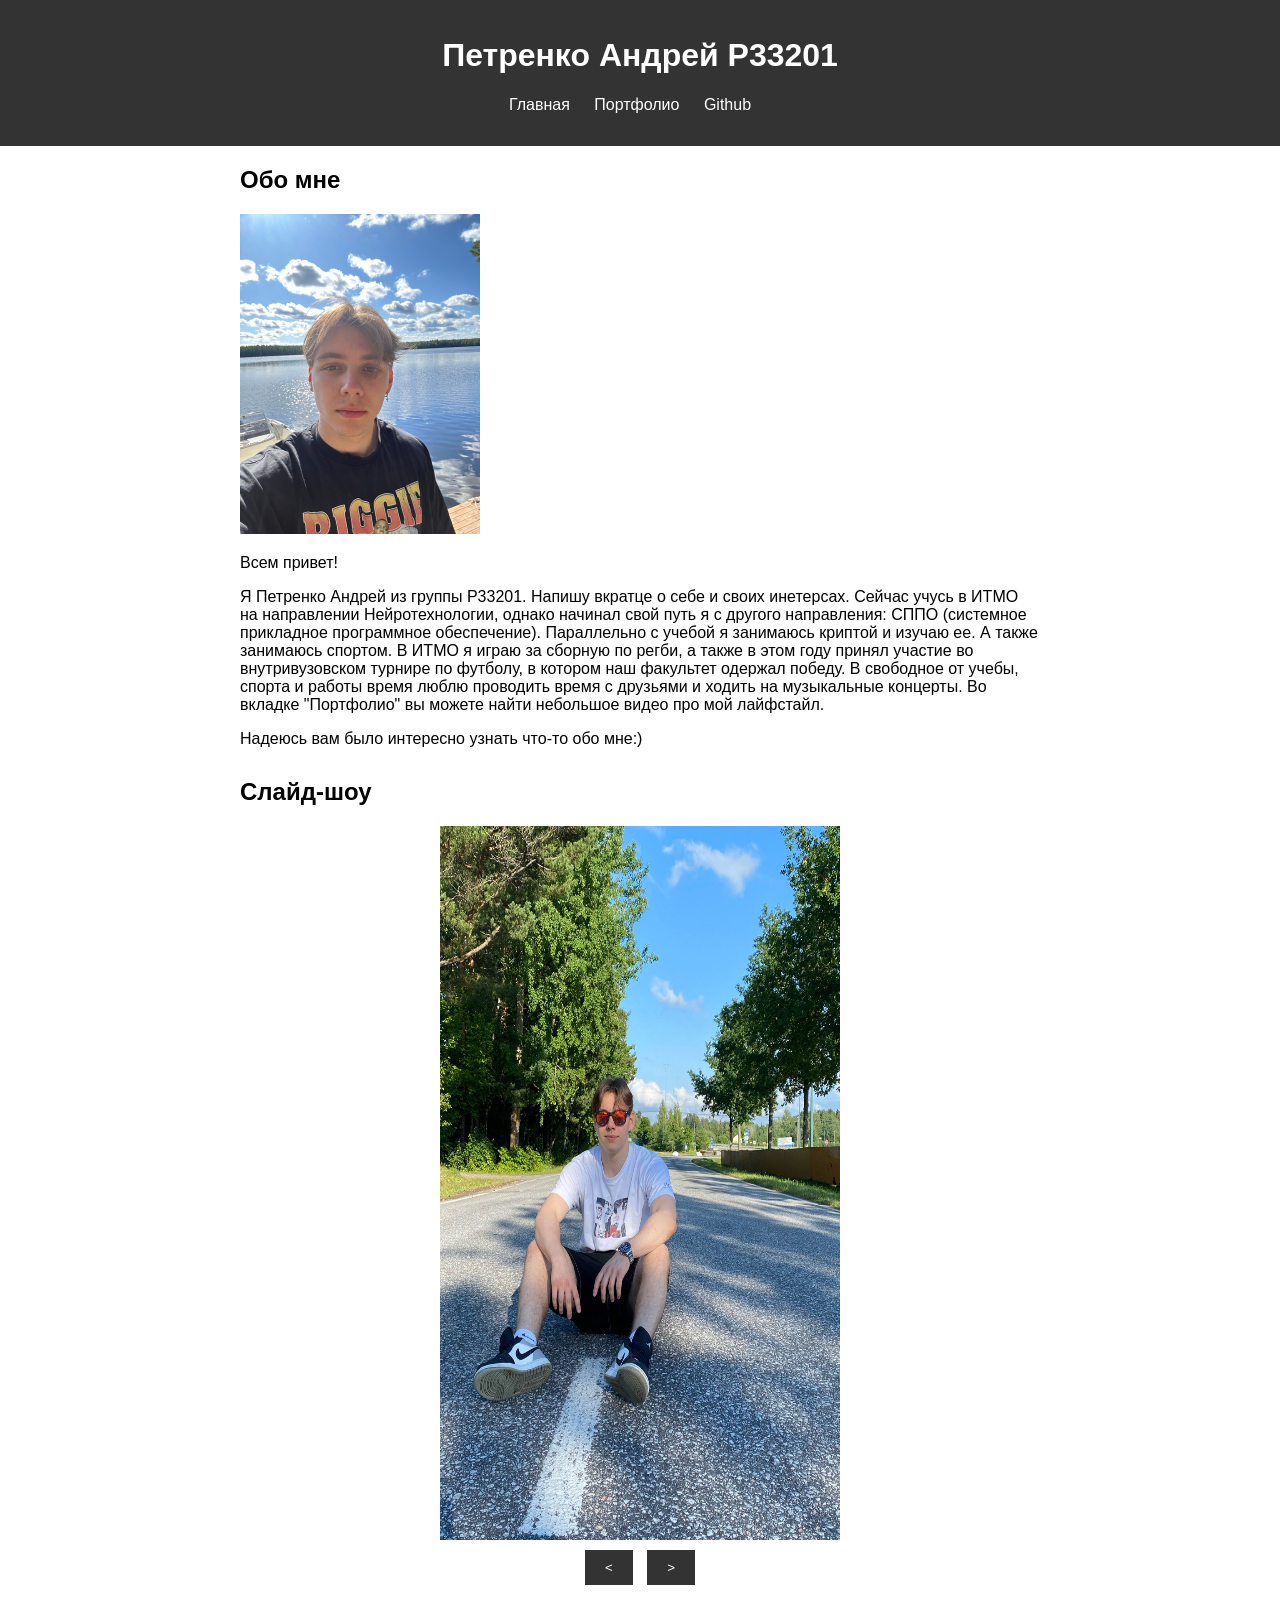
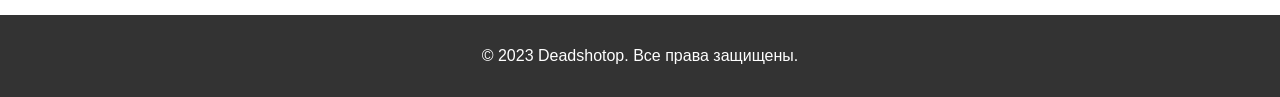
==== main.html @ 840f72a2 "Update and rename index.html to main.html" ====
<!DOCTYPE html>
<html lang="en">
<head>
    <meta charset="UTF-8">
    <meta name="viewport" content="width=device-width, initial-scale=1.0">
    <link rel="stylesheet" href="style.css">
    <title>Петренко Андрей - Визитка</title>
</head>
<body>

    <header>
        <h1>Петренко Андрей P33201</h1>
        <nav>
            <ul>
                <li><a href="#">Главная</a></li>
                <li><a href="/portfolio.html">Портфолио</a></li>
                <li><a href="https://github.com/Deadshotop">Github</a></li>
            </ul>
        </nav>
    </header>

    <main>
        <section id="about">
            <h2>Обо мне</h2>
            <img class="profile-image" src="img/profile.jpg">
            <p>Всем привет!</p>
            <p>Я Петренко Андрей из группы P33201. 
                Напишу вкратце о себе и своих инетерсах. Сейчас учусь в ИТМО на направлении Нейротехнологии, однако начинал свой путь я с другого направления: СППО (системное прикладное программное обеспечение). 
                Параллельно с учебой я занимаюсь криптой и изучаю ее. А также занимаюсь спортом. В ИТМО я играю за сборную по регби, а также в этом году принял участие во внутривузовском турнире по футболу, в котором наш факультет одержал победу.
                В свободное от учебы, спорта и работы время люблю проводить время с друзьями и ходить на музыкальные концерты. Во вкладке "Портфолио" вы можете найти небольшое видео про мой лайфстайл. 
            </p>
            <p>Надеюсь вам было интересно узнать что-то обо мне:)</p>
        </section>

        <section id="portfolio">
            <h2>Слайд-шоу</h2>
            <div class="slider-container">
                <div class="slider">
                    <img src="img/image1.jpg">
                    <img src="img/image2.jpg">
                    <img src="img/image3.jpg">
                    <img src="img/image4.jpg">
                    <img src="img/image5.jpg">
                </div>
            </div>
            <div class="slider-controls">
                <button onclick="prevSlide()"><</button>
                <button onclick="nextSlide()">></button>
            </div>
        </section>
    </main>

    <footer>
        <p>&copy; 2023 Deadshotop. Все права защищены.</p>
    </footer>

    <script src="script.js"></script>
</body>
</html>
---- style.css ----
body {
    font-family: 'Arial', sans-serif;
    margin: 0;
    padding: 0;
}

header {
    background-color: #333;
    color: #fff;
    text-align: center;
    padding: 1em 0;
}

nav ul {
    list-style: none;
    padding: 0;
}

nav li {
    display: inline;
    margin-right: 20px;
}

nav a {
    color: #fff;
    text-decoration: none;
}

main {
    max-width: 800px;
    margin: 20px auto;
}

section {
    margin-bottom: 30px;
}

.slider-container {
    position: relative;
    overflow: hidden;
    margin: 20px 0;
    max-width: 400px;
    margin: 0 auto;
}

.slider {
    display: flex;
    transition: transform 0.7s ease-in-out;
}

.slider img {
    width: 100%;
    height: auto;
}

.slider-controls {
    margin-top: 10px;
    text-align: center;
}

.slider-controls button {
    background-color: #333;
    color: #fff;
    border: none;
    padding: 10px 20px;
    margin: 0 5px;
    cursor: pointer;
}

.slider-controls button:hover {
    background-color: #555;
}

img.profile-image {
    max-width: 30%;
    height: auto;
}

video {
    max-width: 50%;
    margin: 0 auto;
}

footer {
    background-color: #333;
    color: #fff;
    text-align: center;
    padding: 1em 0;
}
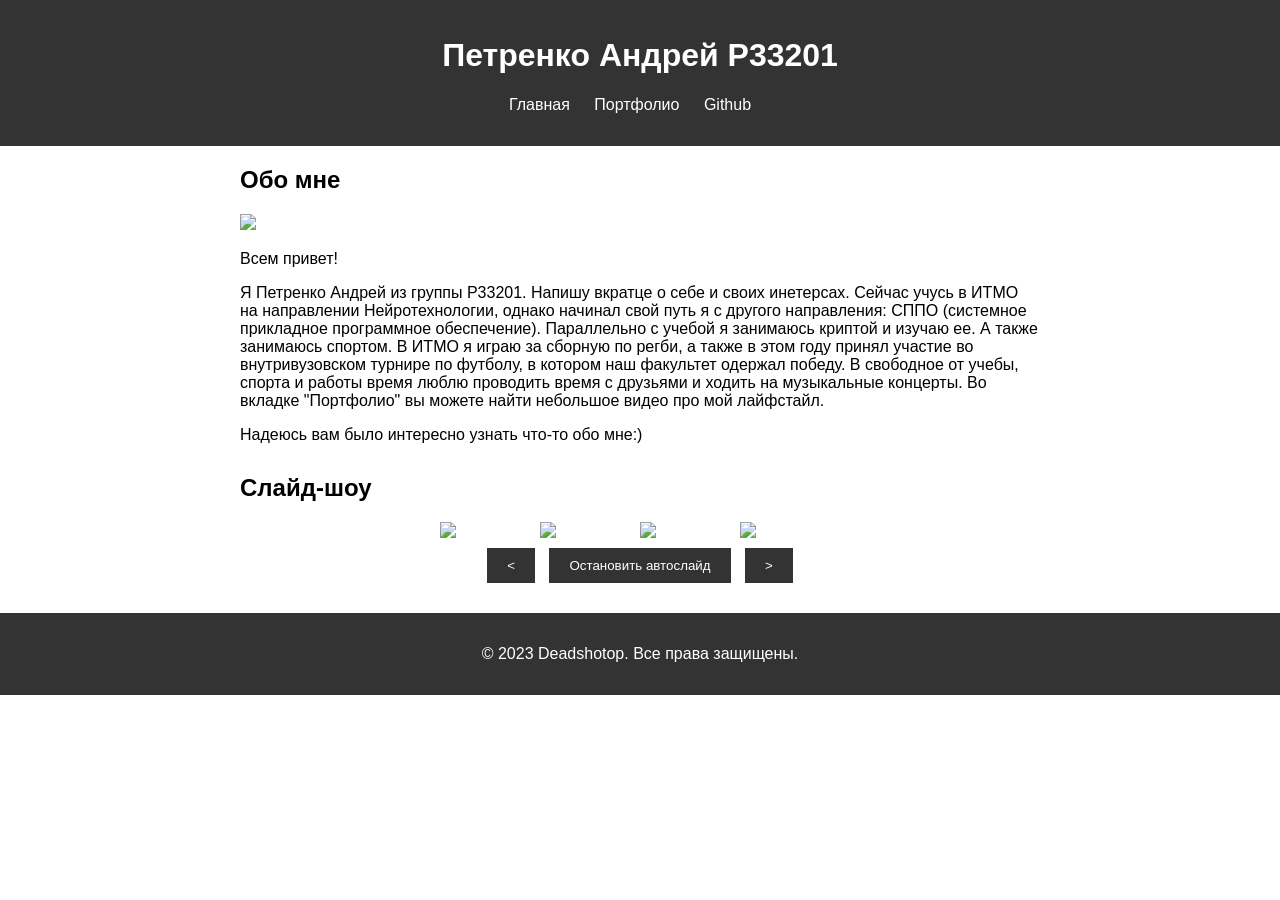
==== commit f1faf533: "Update main.html" ====
--- a/main.html
+++ b/main.html
@@ -36,16 +36,16 @@
             <h2>Слайд-шоу</h2>
             <div class="slider-container">
                 <div class="slider">
-                    <img src="img/image1.jpg">
-                    <img src="img/image2.jpg">
-                    <img src="img/image3.jpg">
-                    <img src="img/image4.jpg">
-                    <img src="img/image5.jpg">
+                    <img src="img/photo1.jpg">
+                    <img src="img/photo2.jpg">
+                    <img src="img/photo3.jpg">
+                    <img src="img/photo4.jpg">
                 </div>
             </div>
             <div class="slider-controls">
-                <button onclick="prevSlide()"><</button>
-                <button onclick="nextSlide()">></button>
+                <button onclick="sliderModule.prevSlide()"><</button>
+                <button id="workAutoSlide" onclick="sliderModule.workAutoSlide()">Остановить автослайд</button>
+                <button onclick="sliderModule.nextSlide()">></button>
             </div>
         </section>
     </main>
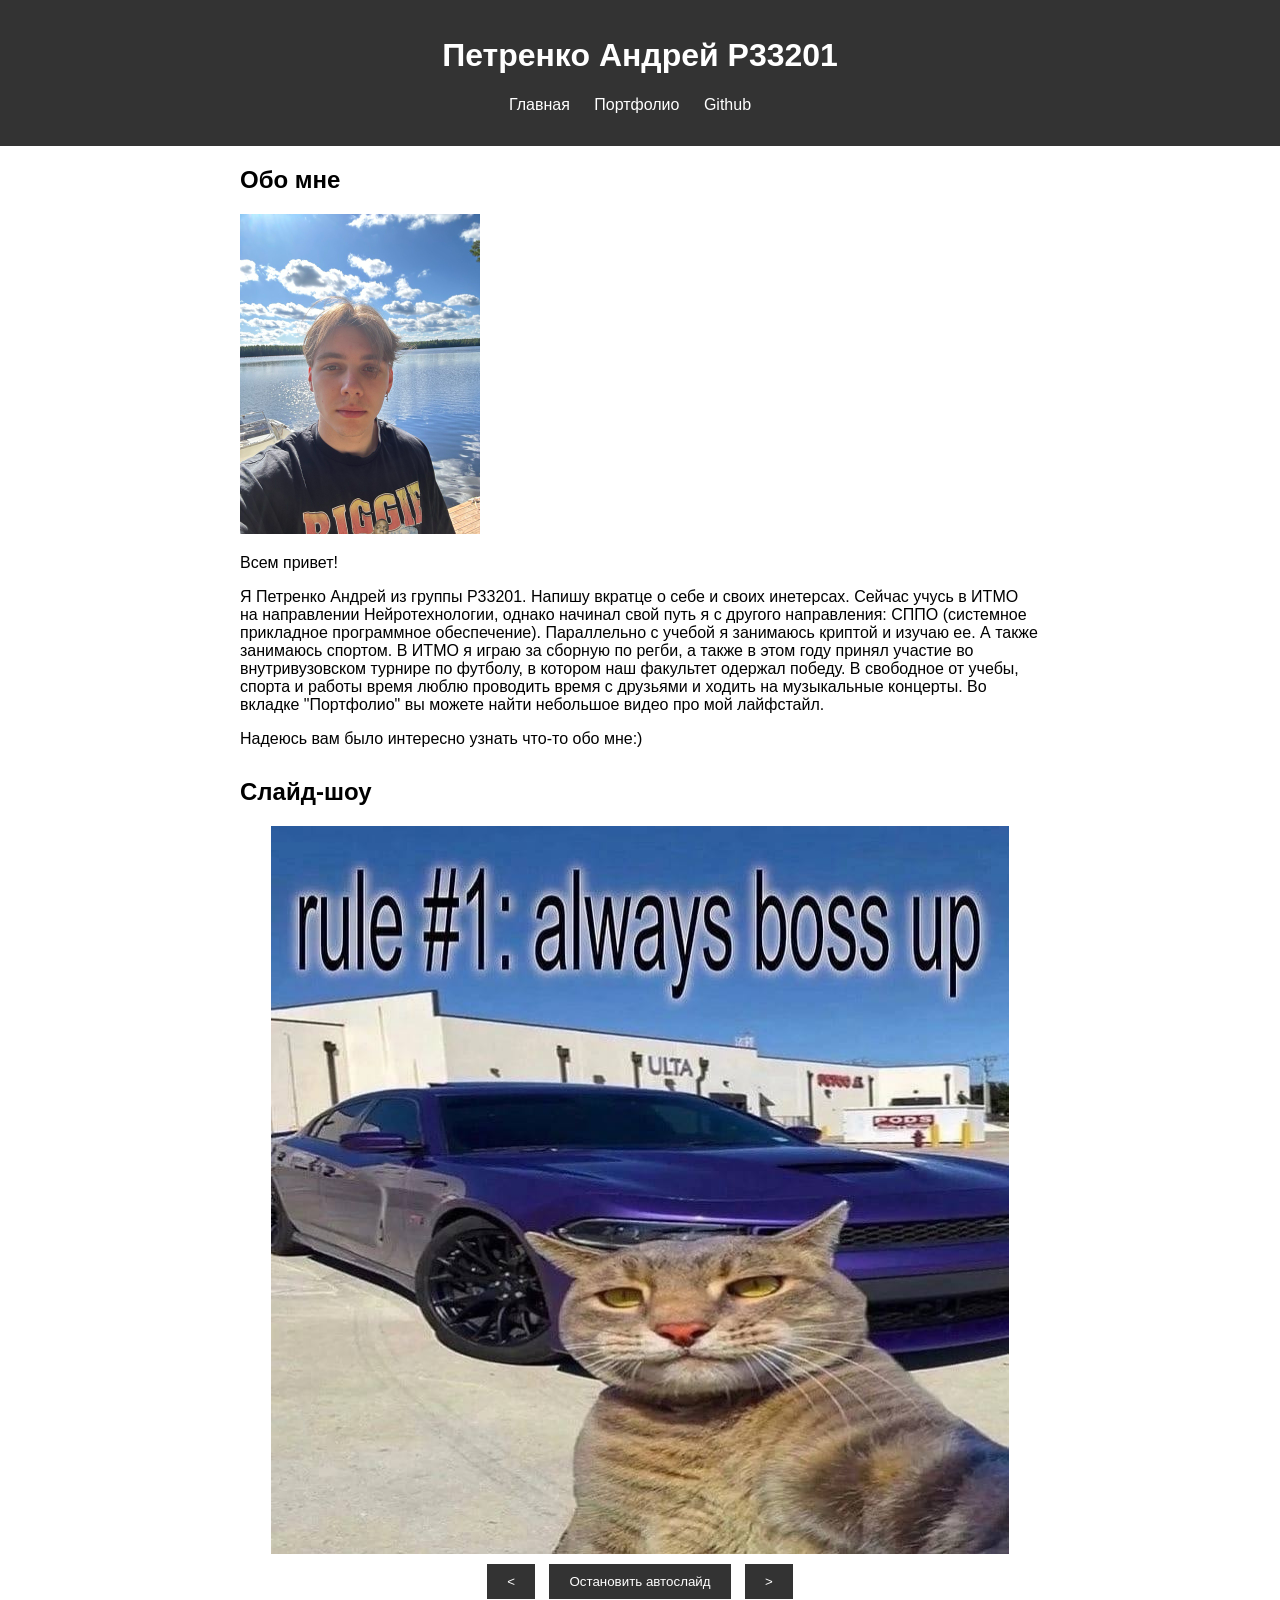
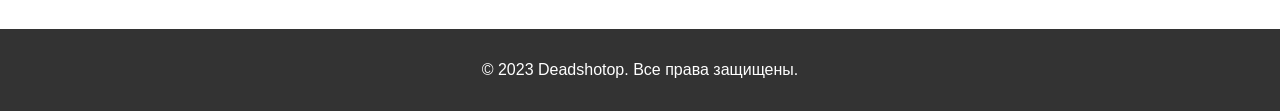
==== commit fc61d1b9: "+ metrica" ====
--- a/main.html
+++ b/main.html
@@ -5,6 +5,23 @@
     <meta name="viewport" content="width=device-width, initial-scale=1.0">
     <link rel="stylesheet" href="style.css">
     <title>Петренко Андрей - Визитка</title>
+    <!-- Yandex.Metrika counter -->
+    <script type="text/javascript" >
+       (function(m,e,t,r,i,k,a){m[i]=m[i]||function(){(m[i].a=m[i].a||[]).push(arguments)};
+       m[i].l=1*new Date();
+       for (var j = 0; j < document.scripts.length; j++) {if (document.scripts[j].src === r) { return; }}
+       k=e.createElement(t),a=e.getElementsByTagName(t)[0],k.async=1,k.src=r,a.parentNode.insertBefore(k,a)})
+       (window, document, "script", "https://mc.yandex.ru/metrika/tag.js", "ym");
+    
+       ym(96215252, "init", {
+            clickmap:true,
+            trackLinks:true,
+            accurateTrackBounce:true,
+            webvisor:true
+       });
+    </script>
+    <noscript><div><img src="https://mc.yandex.ru/watch/96215252" style="position:absolute; left:-9999px;" alt="" /></div></noscript>
+    <!-- /Yandex.Metrika counter -->
 </head>
 <body>
 
--- a/style.css
+++ b/style.css
@@ -39,7 +39,8 @@
     position: relative;
     overflow: hidden;
     margin: 20px 0;
-    max-width: 400px;
+    max-width: 738px;
+    max-height: 728px;
     margin: 0 auto;
 }
 
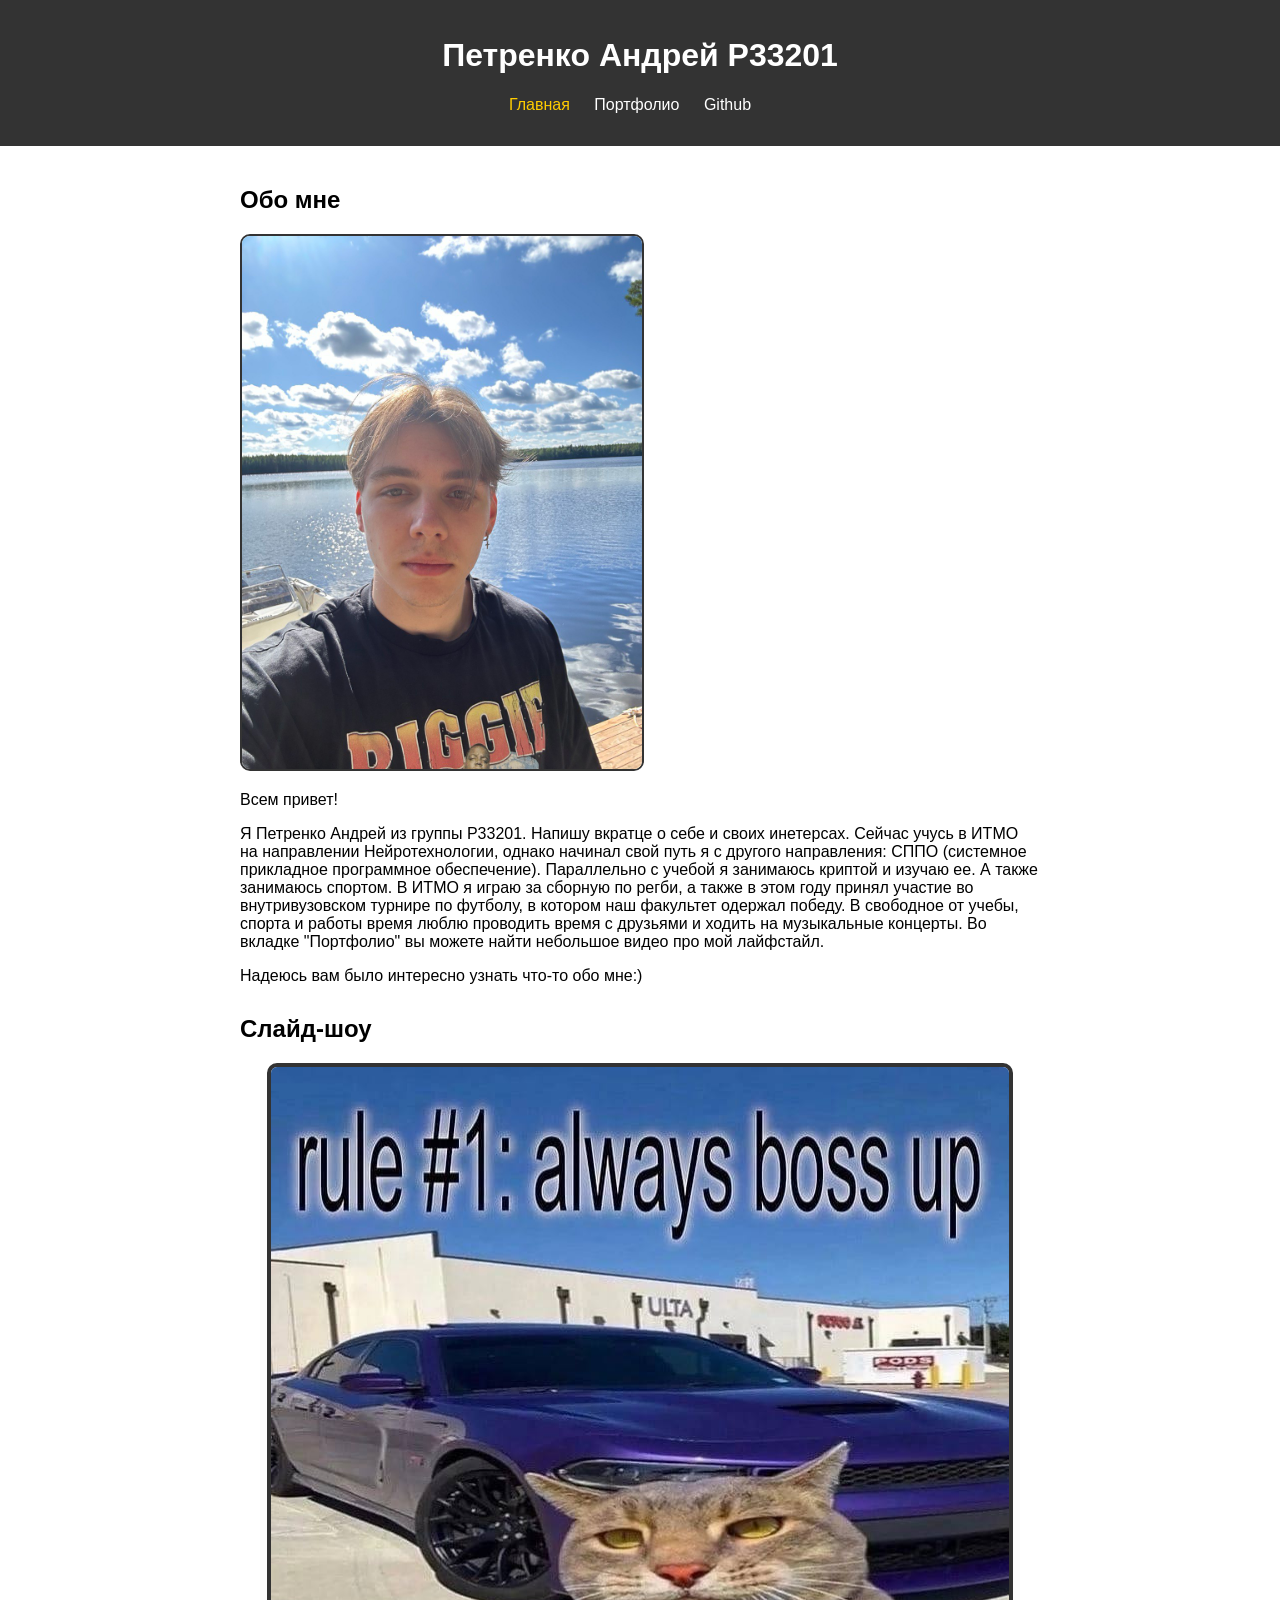
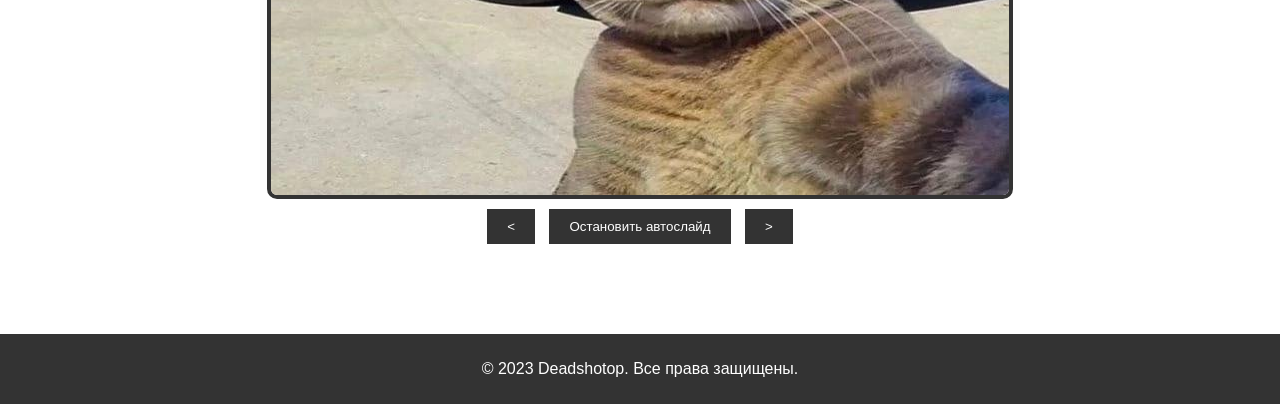
==== commit 494c1165: "Update main.html" ====
--- a/main.html
+++ b/main.html
@@ -29,8 +29,8 @@
         <h1>Петренко Андрей P33201</h1>
         <nav>
             <ul>
-                <li><a href="#">Главная</a></li>
-                <li><a href="/portfolio.html">Портфолио</a></li>
+                <li><a href="index.html" class="active">Главная</a></li>
+                <li><a href="portfolio.html">Портфолио</a></li>
                 <li><a href="https://github.com/Deadshotop">Github</a></li>
             </ul>
         </nav>
--- a/style.css
+++ b/style.css
@@ -2,6 +2,9 @@
     font-family: 'Arial', sans-serif;
     margin: 0;
     padding: 0;
+    display: flex;
+    flex-direction: column;
+    min-height: 100vh;
 }
 
 header {
@@ -26,9 +29,16 @@
     text-decoration: none;
 }
 
+nav a.active {
+    color: #ffcc00;
+}
+
 main {
+    padding: 0 15px;
     max-width: 800px;
     margin: 20px auto;
+    margin-bottom: 60px;
+    flex: 1;
 }
 
 section {
@@ -42,6 +52,8 @@
     max-width: 738px;
     max-height: 728px;
     margin: 0 auto;
+    border: 4px solid #333;
+    border-radius: 10px;
 }
 
 .slider {
@@ -73,18 +85,22 @@
 }
 
 img.profile-image {
-    max-width: 30%;
+    max-width: 50%;
     height: auto;
+    border: 2px solid #333;
+    border-radius: 10px;
 }
 
 video {
-    max-width: 50%;
+    max-width: 100%;
     margin: 0 auto;
+    border: 4px solid #333;
+    border-radius: 10px;
 }
 
 footer {
     background-color: #333;
     color: #fff;
     text-align: center;
-    padding: 1em 0;
+    padding: 10px;
 }
